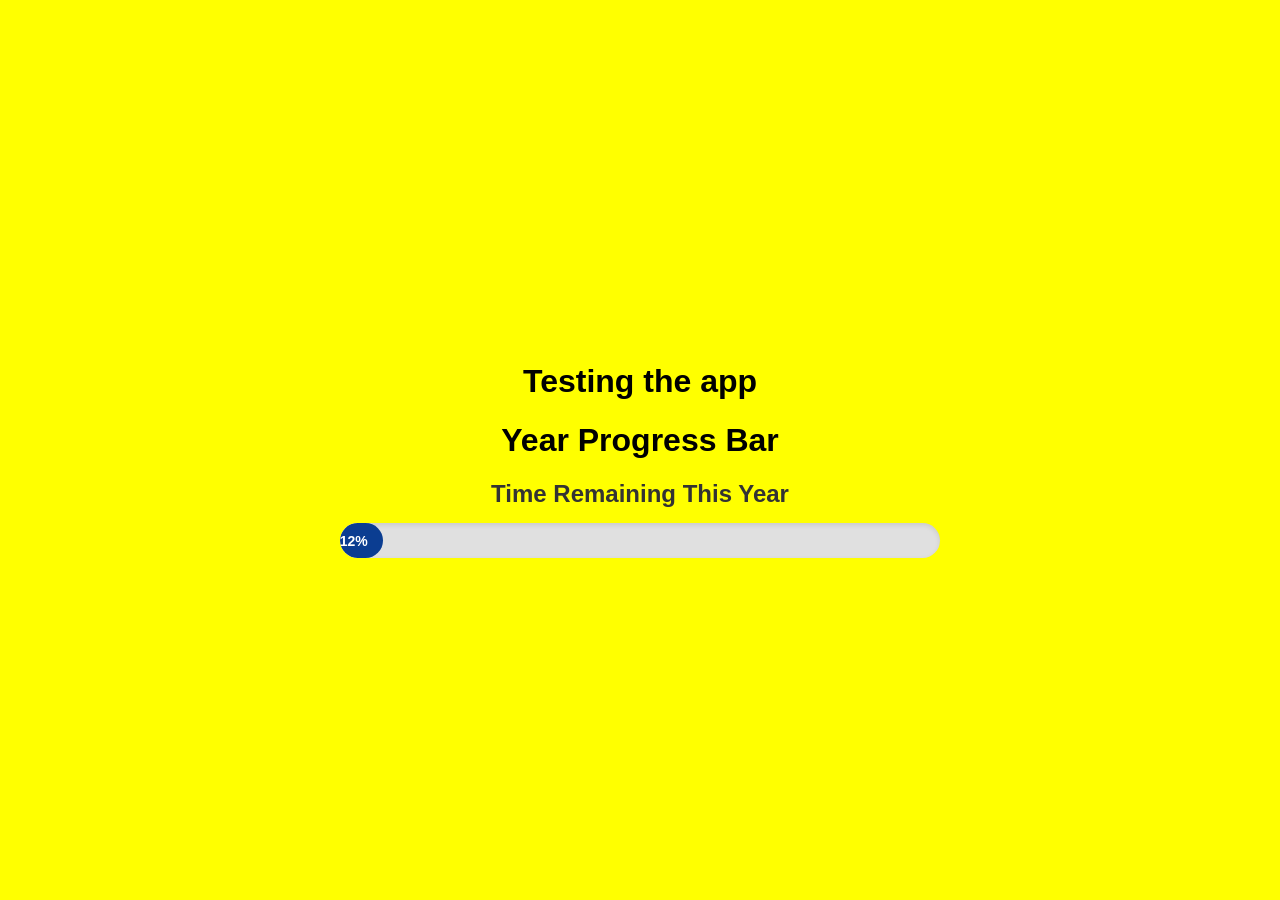
==== index.html @ e88a0cda "Initial commit - clean start" ====
<!DOCTYPE html>
<html lang="en">
<head>
  <meta charset="UTF-8">
  <meta name="viewport" content="width=device-width, initial-scale=1.0">
  <title>Yearly Countdown Progress Bar</title>
  <link rel="stylesheet" href="style.css">
</head>
<body>

  <div class="progress-wrapper">
    <h1>Testing the app </h1>
    <h1>Year Progress Bar</h1>
    <h2>Time Remaining This Year</h2>
    <div class="progress-container">
      <div class="progress-bar" id="yearProgress">
        <span id="progressText">100%</span>
      </div>
    </div>
  </div>

  <script src="script.js"></script>
</body>
</html>
---- style.css ----
body {
  font-family: Arial, sans-serif;
  display: flex;
  justify-content: center;
  align-items: center;
  height: 100vh;
  margin: 0;
  background-color: yellow;
}

.progress-wrapper {
  width: 80%;
  max-width: 600px;
  text-align: center;
}

h2 {
  color: #333;
  margin-bottom: 15px;
}

.progress-container {
  width: 100%;
  background-color: #e0e0e0;
  border-radius: 25px;
  overflow: hidden;
  box-shadow: inset 0 2px 5px rgba(0, 0, 0, 0.1);
}

.progress-bar {
  height: 35px;
  background-color: #0B3D91;
  width: 100%; /* Will be overridden by JavaScript */
  border-radius: 25px;
  display: flex;
  align-items: center;
  justify-content: flex-end; /* Pushes the text to the end of the bar */
  transition: width 0.5s ease-in-out;
}

#progressText {
  color: white;
  font-weight: bold;
  padding-right: 15px;
  font-size: 14px;
  white-space: nowrap;
}
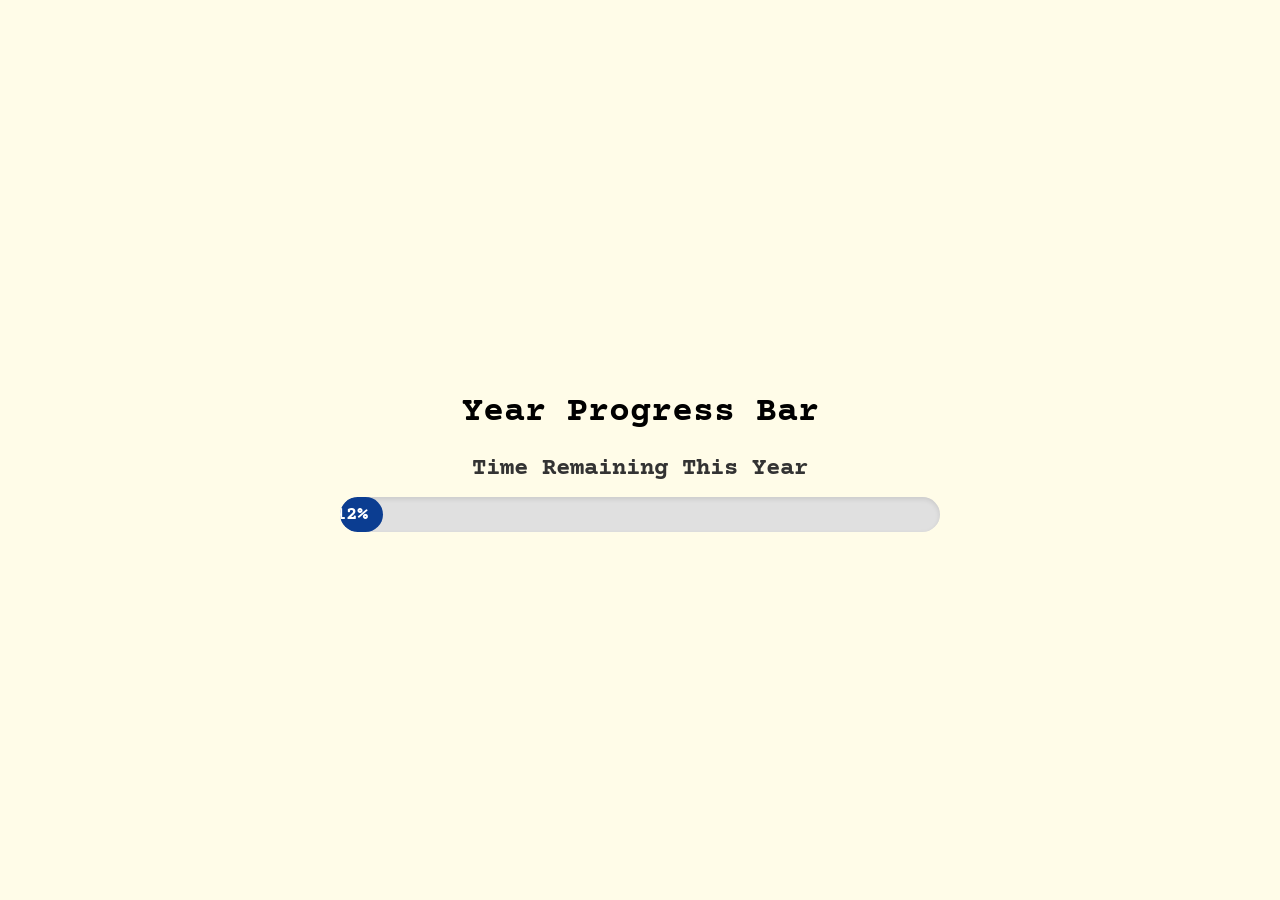
==== commit 7c136e42: "Changed the font style to Courier + Prime" ====
--- a/index.html
+++ b/index.html
@@ -1,24 +1,28 @@
 <!DOCTYPE html>
 <html lang="en">
-<head>
-  <meta charset="UTF-8">
-  <meta name="viewport" content="width=device-width, initial-scale=1.0">
-  <title>Yearly Countdown Progress Bar</title>
-  <link rel="stylesheet" href="style.css">
-</head>
-<body>
-
-  <div class="progress-wrapper">
-    <h1>Testing the app </h1>
-    <h1>Year Progress Bar</h1>
-    <h2>Time Remaining This Year</h2>
-    <div class="progress-container">
-      <div class="progress-bar" id="yearProgress">
-        <span id="progressText">100%</span>
+  <head>
+    <meta charset="UTF-8" />
+    <meta name="viewport" content="width=device-width, initial-scale=1.0" />
+    <link rel="preconnect" href="https://fonts.googleapis.com" />
+    <link rel="preconnect" href="https://fonts.gstatic.com" crossorigin />
+    <link
+      href="https://fonts.googleapis.com/css2?family=Courier+Prime:ital,wght@0,400;0,700;1,700&family=Poppins:wght@400;600;800;900&family=Special+Elite&display=swap"
+      rel="stylesheet"
+    />
+    <title>Yearly Countdown Progress Bar</title>
+    <link rel="stylesheet" href="style.css" />
+  </head>
+  <body>
+    <div class="progress-wrapper">
+      <h1>Year Progress Bar</h1>
+      <h2>Time Remaining This Year</h2>
+      <div class="progress-container">
+        <div class="progress-bar" id="yearProgress">
+          <span id="progressText">100%</span>
+        </div>
       </div>
     </div>
-  </div>
 
-  <script src="script.js"></script>
-</body>
-</html>+    <script src="script.js"></script>
+  </body>
+</html>
--- a/style.css
+++ b/style.css
@@ -1,11 +1,11 @@
 body {
-  font-family: Arial, sans-serif;
+  font-family: "Courier Prime", monospace;
   display: flex;
   justify-content: center;
   align-items: center;
   height: 100vh;
   margin: 0;
-  background-color: yellow;
+  background-color: #fffce8;
 }
 
 .progress-wrapper {
@@ -13,7 +13,9 @@
   max-width: 600px;
   text-align: center;
 }
-
+h1{
+  font-size: 2.2rem;
+}
 h2 {
   color: #333;
   margin-bottom: 15px;
@@ -29,7 +31,7 @@
 
 .progress-bar {
   height: 35px;
-  background-color: #0B3D91;
+  background-color: #0b3d91;
   width: 100%; /* Will be overridden by JavaScript */
   border-radius: 25px;
   display: flex;
@@ -42,6 +44,6 @@
   color: white;
   font-weight: bold;
   padding-right: 15px;
-  font-size: 14px;
+  font-size: 1.2rem;
   white-space: nowrap;
-}+}
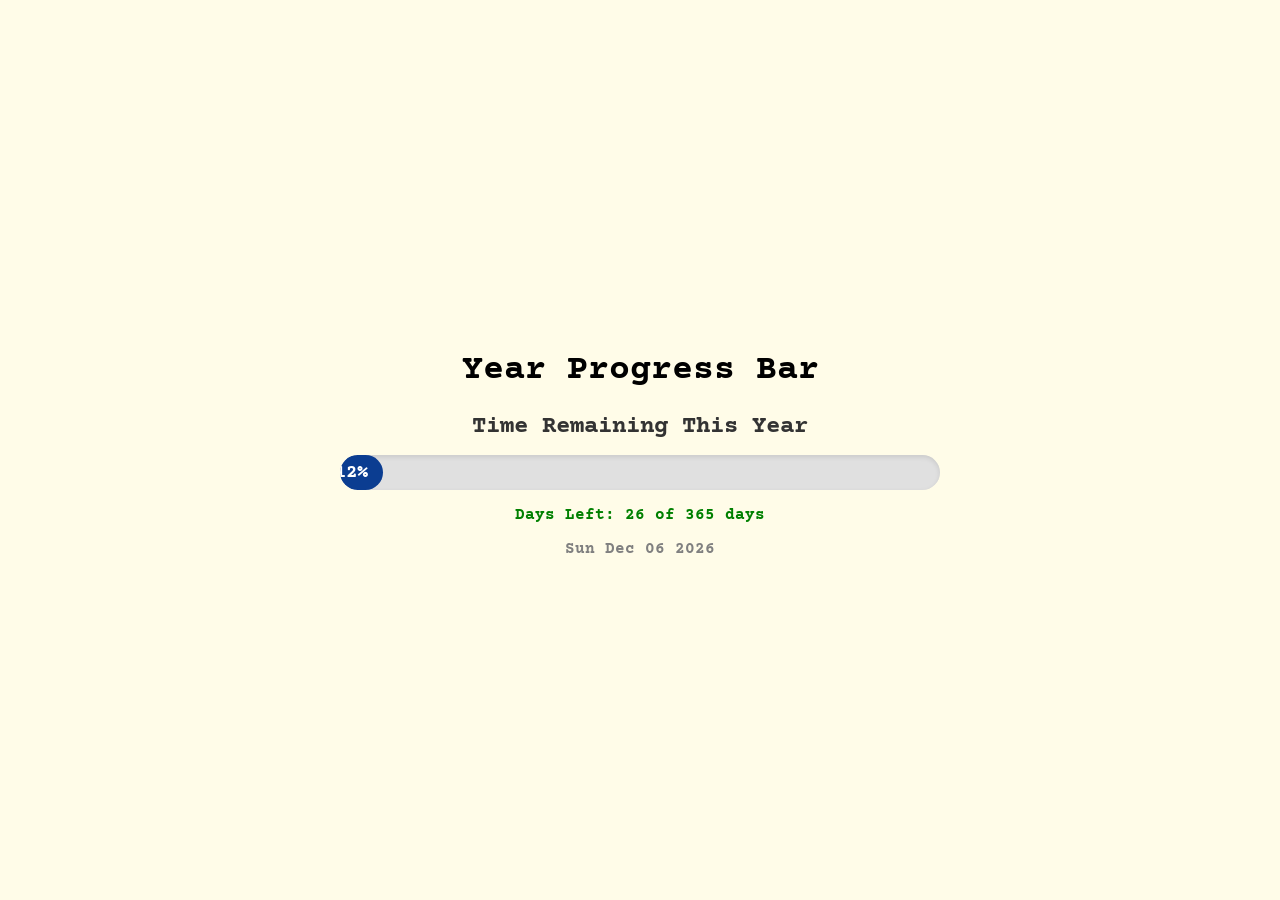
==== commit fdce40bb: "Added days left and date" ====
--- a/index.html
+++ b/index.html
@@ -21,6 +21,10 @@
           <span id="progressText">100%</span>
         </div>
       </div>
+      <div class="dayLeft">
+        <p id="dayLeft"></p>
+        <p id="dateToday"></p>
+      </div>
     </div>
 
     <script src="script.js"></script>
--- a/style.css
+++ b/style.css
@@ -47,3 +47,7 @@
   font-size: 1.2rem;
   white-space: nowrap;
 }
+
+.dayLeft p{
+  font-weight: 600;
+}
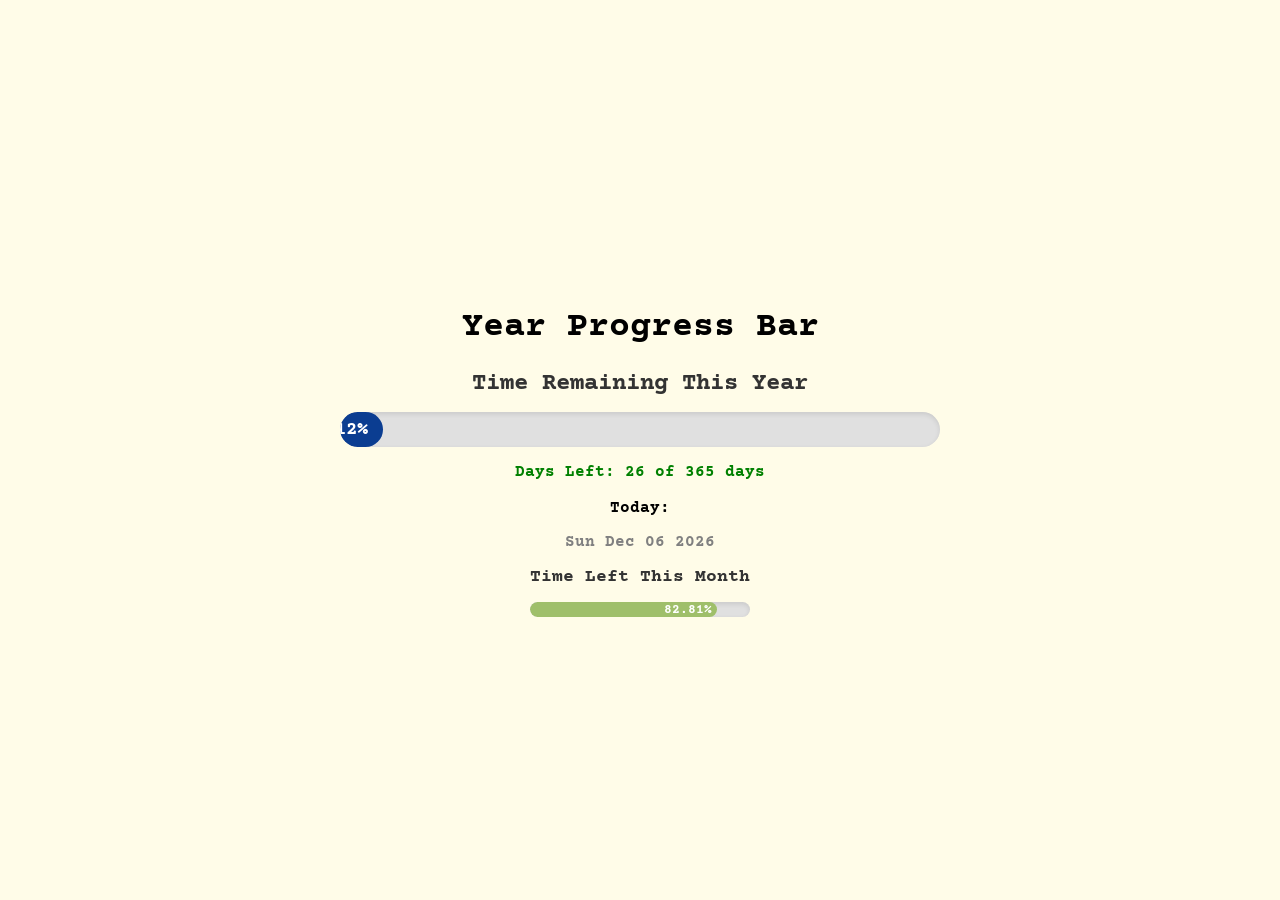
==== commit 18f81fed: "Added month progress bar This will display time left for the particular month" ====
--- a/index.html
+++ b/index.html
@@ -23,7 +23,15 @@
       </div>
       <div class="dayLeft">
         <p id="dayLeft"></p>
-        <p id="dateToday"></p>
+        <span style="font-weight: 600;">Today: </span><p id="dateToday"></p>
+      </div>
+      <div>
+        <h2 class="month-heading">Time Left This Month</h2>
+        <div class="progress-month-container" id="month-container">
+          <div class="progress-month-bar" id="monthProgress">
+            <span id="progressMonthText">100%</span>
+          </div>
+        </div>
       </div>
     </div>
 
--- a/style.css
+++ b/style.css
@@ -50,4 +50,32 @@
 
 .dayLeft p{
   font-weight: 600;
+}
+.progress-month-container {
+  width: 100%;
+  max-width: 220px;
+  margin: 0 auto;
+  background-color: #e0e0e0;
+  border-radius: 50px;
+  overflow: hidden;
+  box-shadow: inset 0 2px 5px rgba(0, 0, 0, 0.1);
+}
+.progress-month-bar{
+  height: 15px;
+  background-color: orange;
+  width: 100%;
+  border-radius: 50px;
+  font-size: .8rem;
+  font-weight: 700;
+  text-align: center;
+  color: rgb(49, 48, 48);
+  display: flex;
+  justify-content: flex-end;
+  align-items: center;
+  padding-right: 5px;
+  transition: width 0.5s ease-in-out;
+
+}
+.month-heading{
+  font-size: 1.1rem;
 }
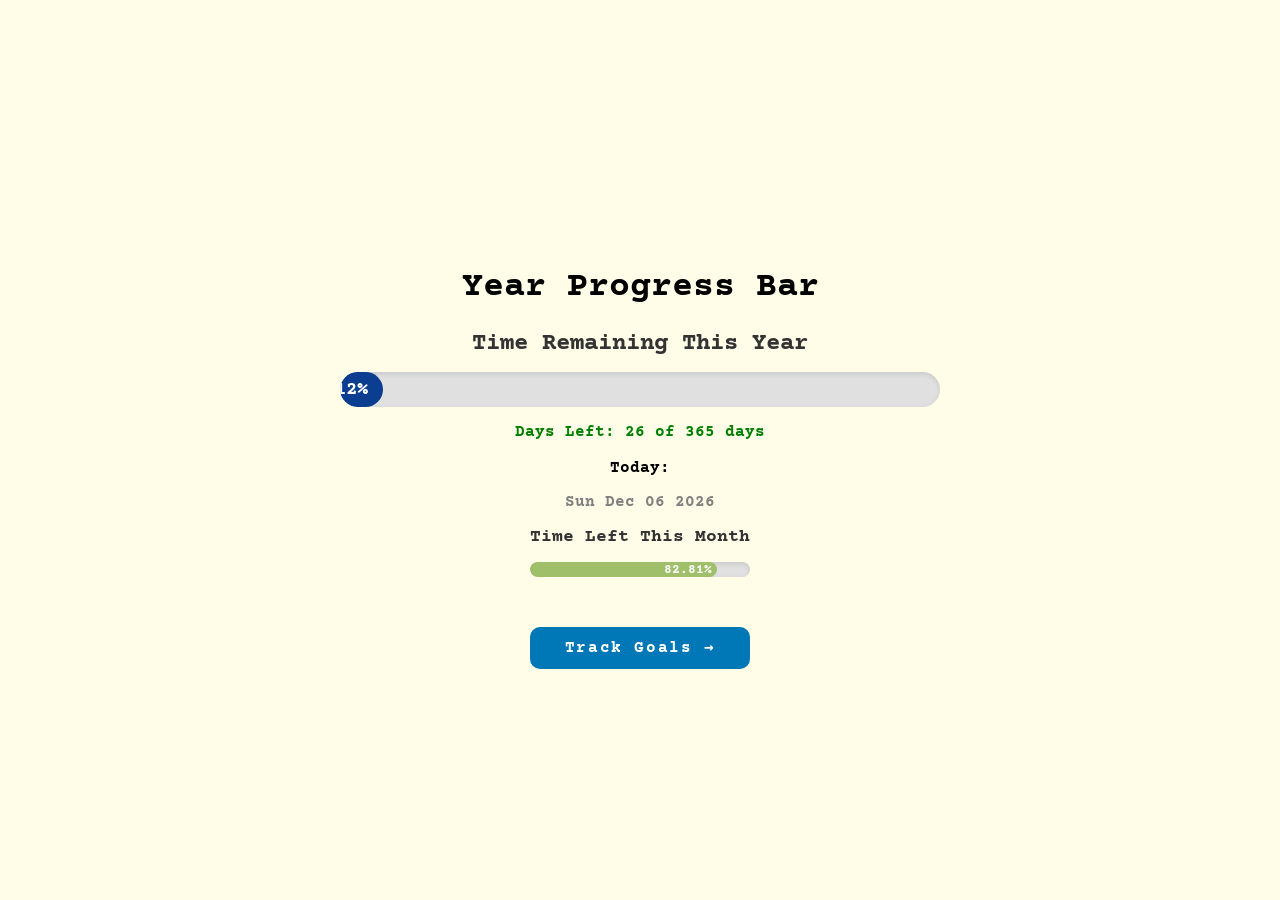
==== commit 238b3492: "added goal tracker page and button" ====
--- a/index.html
+++ b/index.html
@@ -33,6 +33,9 @@
           </div>
         </div>
       </div>
+      <div class="goals-container">
+        <a href="/task.html">Track Goals →</a>
+      </div>
     </div>
 
     <script src="script.js"></script>
--- a/style.css
+++ b/style.css
@@ -78,4 +78,24 @@
 }
 .month-heading{
   font-size: 1.1rem;
+}
+
+.goals-container{
+  margin-top: 60px;
+}
+.goals-container a{
+  text-decoration: none;
+  background-color: #0077b6;
+  color: white;
+  padding: 12px 35px;
+  border-radius: 10px;
+  font-size: 1rem;
+  font-weight: 700;
+  letter-spacing: 0.1rem;
+  cursor: pointer;
+  transition: 0.3s ease;
+}
+.goals-container a:hover{
+  background-color: #2784ee;
+  
 }
